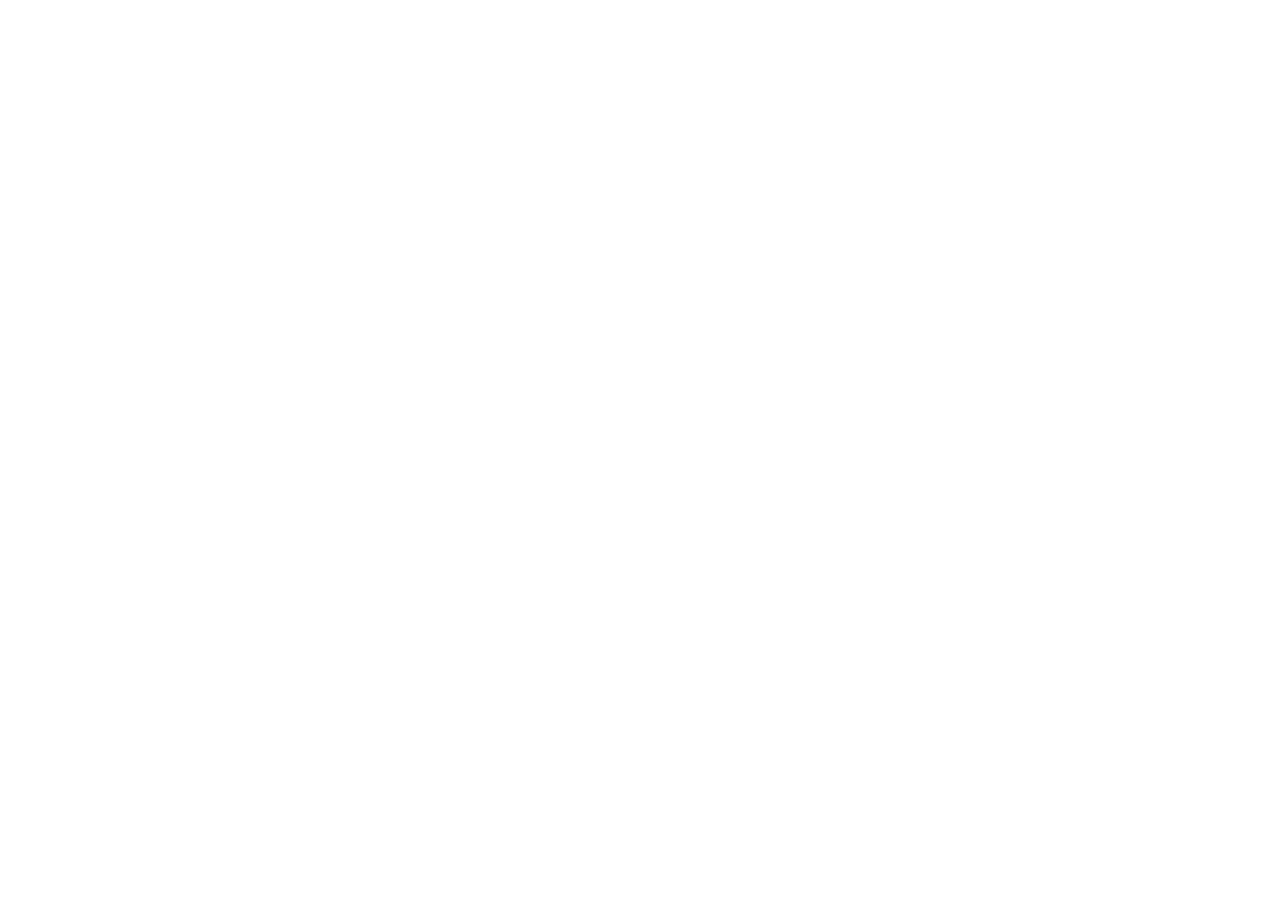
==== index.html @ 04d9647b "Set up prototype files" ====
<!DOCTYPE html>
<html>
<head>
  <meta charset="utf-8">
  <meta name="viewport" content="width=device-width">
  <meta http-equiv="X-UA-Compatible" content="IE=edge">
  <title></title>
  <link rel="stylesheet" href="">
</head>
<body>
  
</body>
</html>
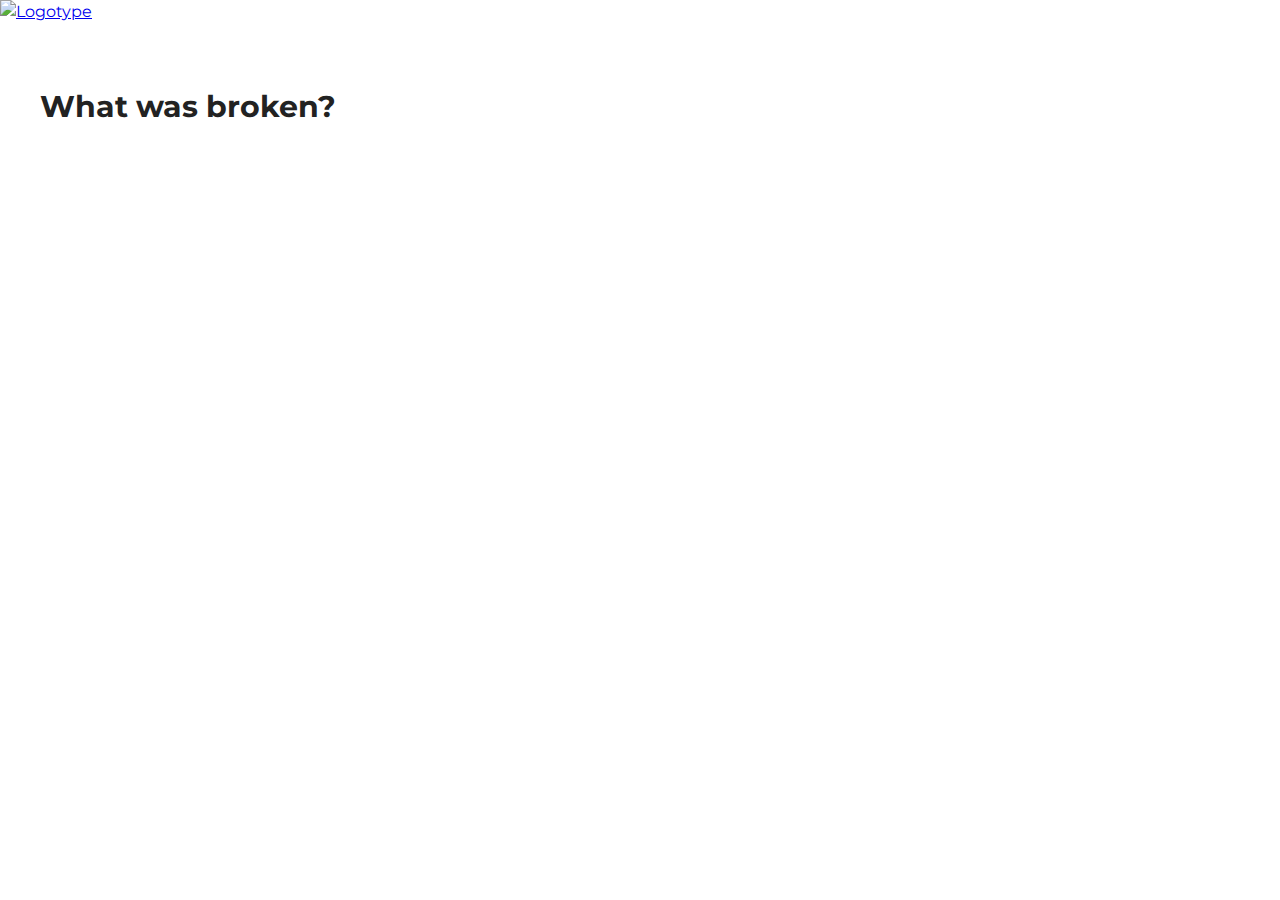
==== commit bcb62992: "Added foundation, google font Montserrat" ====
--- a/index.html
+++ b/index.html
@@ -1,13 +1,29 @@
 <!DOCTYPE html>
+
 <html>
 <head>
   <meta charset="utf-8">
   <meta name="viewport" content="width=device-width">
   <meta http-equiv="X-UA-Compatible" content="IE=edge">
-  <title></title>
-  <link rel="stylesheet" href="">
+  <title>This Was Broken</title>
+  <link href='http://fonts.googleapis.com/css?family=Montserrat:400,700' rel='stylesheet' type='text/css'>
+  <link rel="stylesheet" href="css/normalize.css">
+  <link rel="stylesheet" href="css/foundation/foundation.min.css">
+  <link rel="stylesheet" href="css/style.css">
 </head>
+
 <body>
-  
+	<header>
+		<a href="logo" title="This Was Broken">
+			<img src="" alt="Logotype">
+		</a>
+
+
+	</header>
+
+	<section class="description page-section">
+		<h1>What was broken?</h1>
+		<p></p>
+	</section>
 </body>
 </html>--- a/css/style.css
+++ b/css/style.css
@@ -0,0 +1,43 @@
+/* 
+
+Color: #HEX/rgb();
+
+*/
+
+
+/**** GLOBAL STYLES ****/
+*, *:before, *:after {
+	-webkit-box-sizing: border-box;
+	-moz-box-sizing: border-box;
+	box-sizing: border-box;
+}
+
+html {
+	font-size:16px;
+}
+
+body {
+	background:white;
+	color:#222;
+	font: 1em/1.5 'Montserrat', sans-serif;
+}
+
+h1,.alpha {		font-size: 1.875em; }
+h2,.beta {		font-size: 1.5em;	}
+h3,.gamma {		font-size: ;	}
+h4,.delta {		font-size: ;	}
+h5,.epsilon {	font-size: ;	}
+h6,.zeta {		font-size: ;	}
+
+
+
+/**** GENERAL ****/
+
+.page-section {
+	padding:40px;
+}
+
+
+/**** HEADER ****/
+
+/**** FOOTER ****/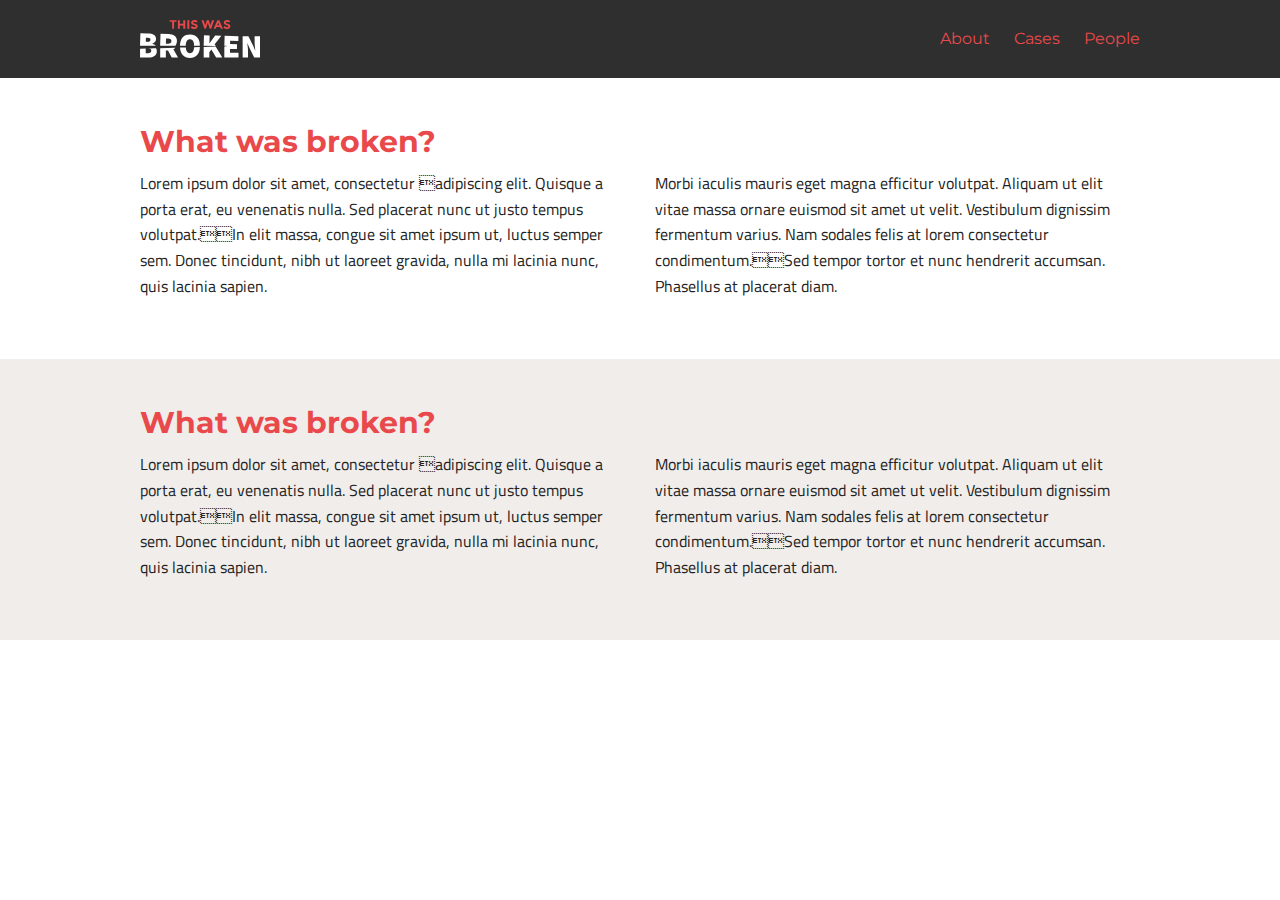
==== commit 66b62e70: "Updated font-family, added nav abstraction, colors" ====
--- a/index.html
+++ b/index.html
@@ -7,23 +7,48 @@
   <meta http-equiv="X-UA-Compatible" content="IE=edge">
   <title>This Was Broken</title>
   <link href='http://fonts.googleapis.com/css?family=Montserrat:400,700' rel='stylesheet' type='text/css'>
+  <link href='http://fonts.googleapis.com/css?family=Titillium+Web' rel='stylesheet' type='text/css'>
   <link rel="stylesheet" href="css/normalize.css">
-  <link rel="stylesheet" href="css/foundation/foundation.min.css">
+  <link rel="stylesheet" href="css/foundation.min.css">
   <link rel="stylesheet" href="css/style.css">
 </head>
 
 <body>
 	<header>
-		<a href="logo" title="This Was Broken">
-			<img src="" alt="Logotype">
-		</a>
-
-
+		<div class="row">
+			<a href="index.html" title="This Was Broken" class="logo left">
+				<img src="images/logo.svg" alt="Logotype">
+			</a>
+			<nav class="right">
+				<ul class="nav main-nav">
+					<li><a href="index.html" title="About">About</a></li>
+					<li><a href="index.html" title="Cases">Cases</a></li>
+					<li><a href="index.html" title="People">People</a></li>
+				</ul>
+			</nav>
+		</div>
 	</header>
 
 	<section class="description page-section">
-		<h1>What was broken?</h1>
-		<p></p>
+		<div class="row">
+			<h1>What was broken?</h1>
+			<div class="row">
+				<p class="column small-12 medium-6">Lorem ipsum dolor sit amet, consectetur adipiscing elit. Quisque a porta erat, eu venenatis nulla. Sed placerat nunc ut justo tempus volutpat.In elit massa, congue sit amet ipsum ut, luctus semper sem. Donec tincidunt, nibh ut laoreet gravida, nulla mi lacinia nunc, quis lacinia sapien.</p>
+
+				<p class="column small-12 medium-6">Morbi iaculis mauris eget magna efficitur volutpat. Aliquam ut elit vitae massa ornare euismod sit amet ut velit. Vestibulum dignissim fermentum varius. Nam sodales felis at lorem consectetur condimentum.Sed tempor tortor et nunc hendrerit accumsan.  Phasellus at placerat diam.</p>
+			</div>
+		</div>	
+	</section>
+
+	<section class="showcase page-section odd">
+		<div class="row">
+			<h1>What was broken?</h1>
+			<div class="row">
+				<p class="column small-12 medium-6">Lorem ipsum dolor sit amet, consectetur adipiscing elit. Quisque a porta erat, eu venenatis nulla. Sed placerat nunc ut justo tempus volutpat.In elit massa, congue sit amet ipsum ut, luctus semper sem. Donec tincidunt, nibh ut laoreet gravida, nulla mi lacinia nunc, quis lacinia sapien.</p>
+
+				<p class="column small-12 medium-6">Morbi iaculis mauris eget magna efficitur volutpat. Aliquam ut elit vitae massa ornare euismod sit amet ut velit. Vestibulum dignissim fermentum varius. Nam sodales felis at lorem consectetur condimentum.Sed tempor tortor et nunc hendrerit accumsan.  Phasellus at placerat diam.</p>
+			</div>
+		</div>
 	</section>
 </body>
 </html>--- a/css/style.css
+++ b/css/style.css
@@ -1,6 +1,9 @@
 /* 
 
-Color: #HEX/rgb();
+Color: 		#HEX/rgb();
+------------------------
+Brand: 		#e9494a;
+Off-white: 	#f0edeb;
 
 */
 
@@ -19,7 +22,13 @@
 body {
 	background:white;
 	color:#222;
-	font: 1em/1.5 'Montserrat', sans-serif;
+	font: 1em/1.5 'Titillium Web', sans-serif;
+}
+
+h1,h2,h3,h4,h5,h6 {
+	color: #e9494a;
+	font-family: 'Montserrat', sans-serif;
+	font-weight: bold;
 }
 
 h1,.alpha {		font-size: 1.875em; }
@@ -29,15 +38,71 @@
 h5,.epsilon {	font-size: ;	}
 h6,.zeta {		font-size: ;	}
 
+img {
+	max-width: 100%;
+	height:auto;
+}
+
 
 
 /**** GENERAL ****/
+
+.brand {	color:#e9494a; }
+.odd { 		background:#f0edeb;}
+
+a { 
+	color:#e9494a;
+}
+	a:hover {}
 
 .page-section {
 	padding:40px;
 }
 
+/* Navigation */
+.nav{
+    list-style:none;
+    margin-left:0;
+}
+	.nav > li,
+	.nav > li > a{
+		display:inline-block;
+		*display:inline;
+		zoom:1;
+	}
+
+.breadcrumb{}
+.breadcrumb li:before{
+    content:"» "
+}
+.breadcrumb li:first-child:before{
+    content:normal;
+}
+
+.main-nav {
+	margin:0;
+	font-size: 1em;
+	font-family: 'Montserrat', sans-serif;
+}
+	.main-nav li {
+		margin-left:20px;
+		line-height: 38px; // Height of logo
+	}
+
+
+.description {}
+
 
 /**** HEADER ****/
 
+header {
+	padding:20px 40px;
+	background:#302f2f;
+	overflow: hidden;
+}
+
+	.logo {
+		width:120px;
+	}
+
 /**** FOOTER ****/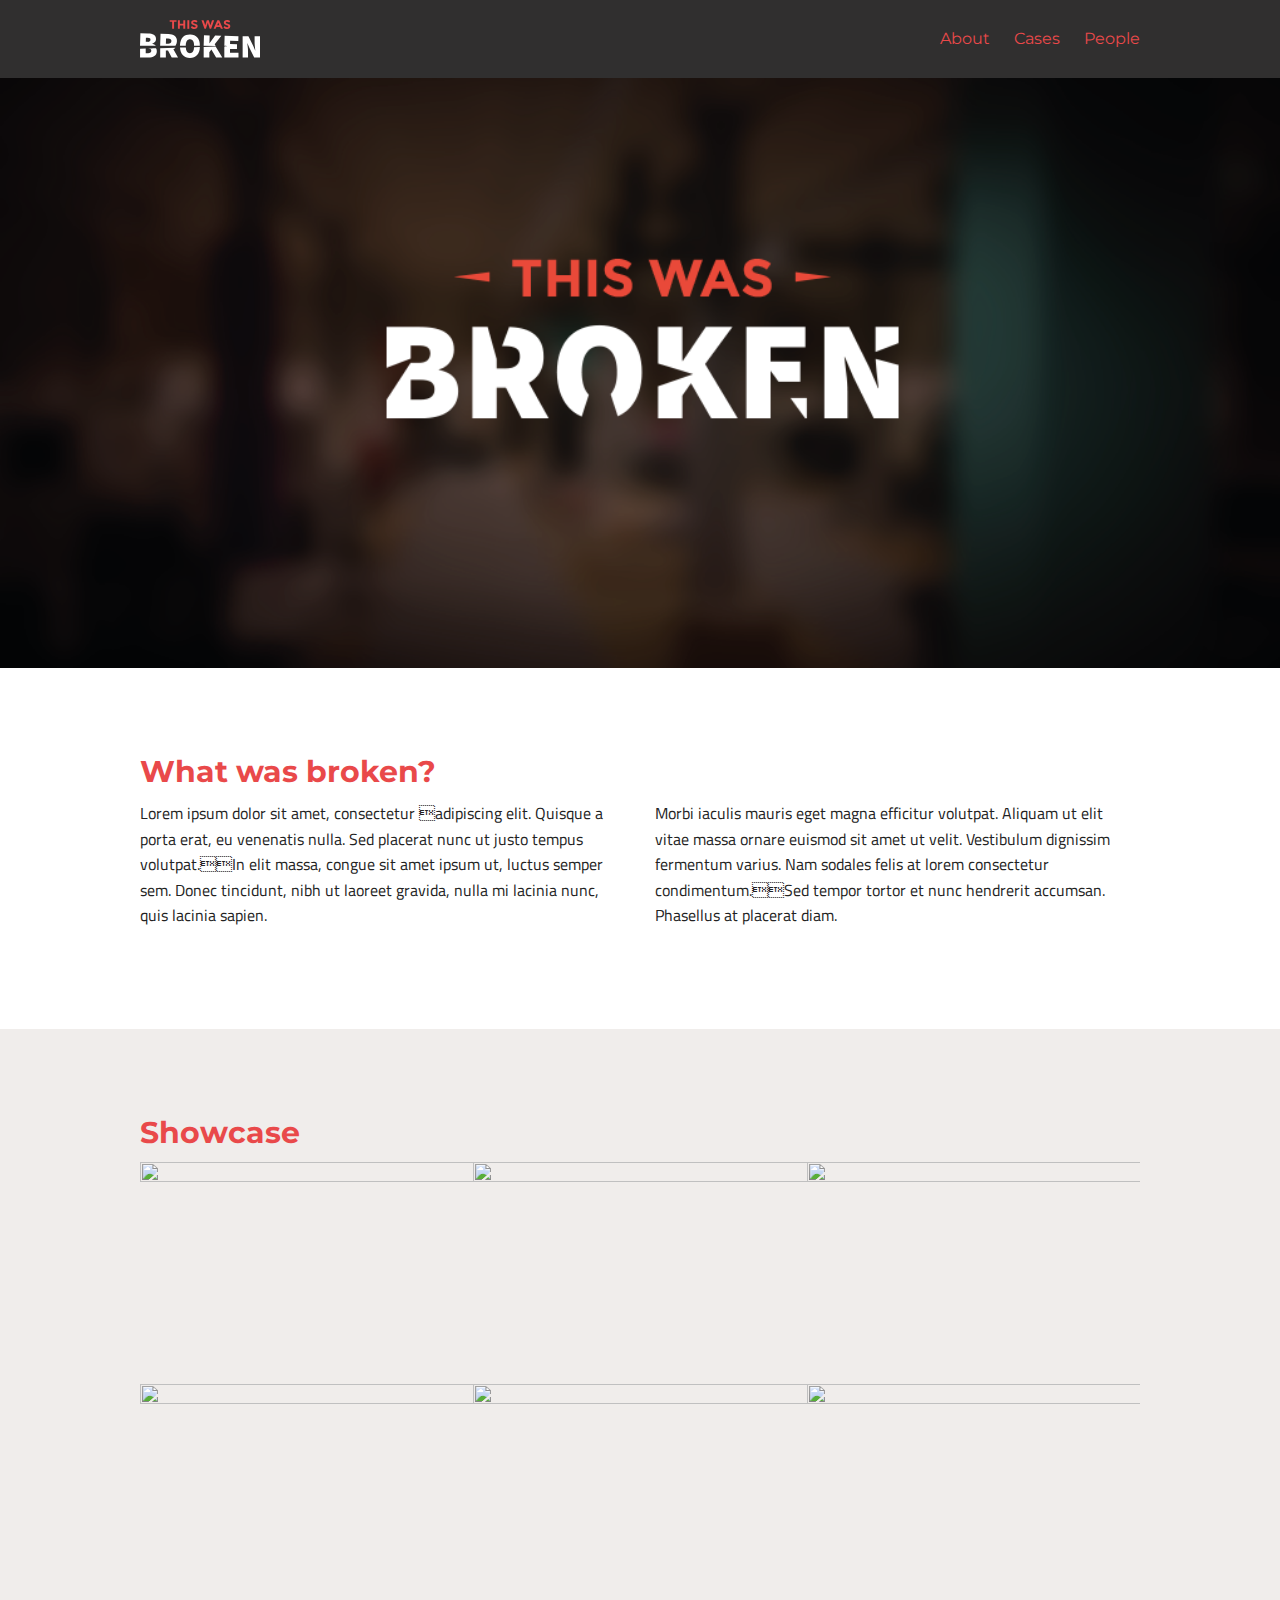
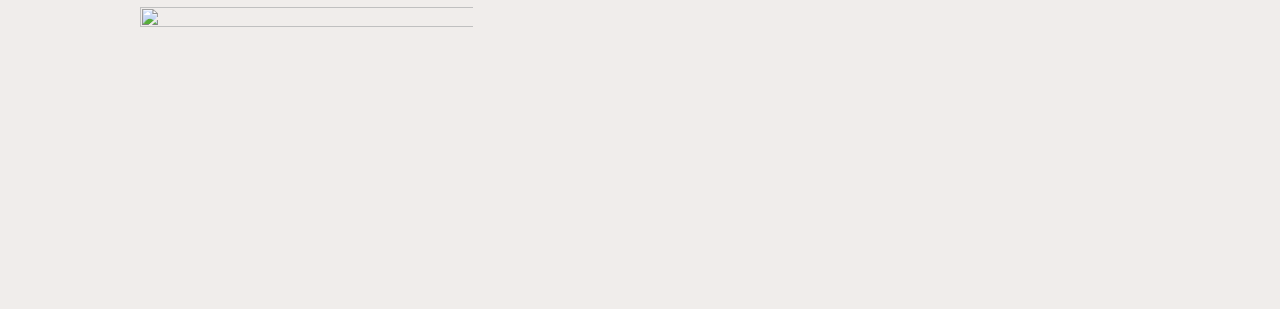
==== commit 05c5e502: "Fixed section padding, showcase links" ====
--- a/index.html
+++ b/index.html
@@ -29,6 +29,8 @@
 		</div>
 	</header>
 
+	<img src="images/cover.png" class="cover-image" alt="Cover image">
+
 	<section class="description page-section">
 		<div class="row">
 			<h1>What was broken?</h1>
@@ -42,13 +44,82 @@
 
 	<section class="showcase page-section odd">
 		<div class="row">
-			<h1>What was broken?</h1>
-			<div class="row">
-				<p class="column small-12 medium-6">Lorem ipsum dolor sit amet, consectetur adipiscing elit. Quisque a porta erat, eu venenatis nulla. Sed placerat nunc ut justo tempus volutpat.In elit massa, congue sit amet ipsum ut, luctus semper sem. Donec tincidunt, nibh ut laoreet gravida, nulla mi lacinia nunc, quis lacinia sapien.</p>
-
-				<p class="column small-12 medium-6">Morbi iaculis mauris eget magna efficitur volutpat. Aliquam ut elit vitae massa ornare euismod sit amet ut velit. Vestibulum dignissim fermentum varius. Nam sodales felis at lorem consectetur condimentum.Sed tempor tortor et nunc hendrerit accumsan.  Phasellus at placerat diam.</p>
-			</div>
+			<h1>Showcase</h1>
+				<a href="index.html" class="showcase-link column small-6 medium-4">
+					<img src="http://placekitten.com/g/600/400" alt="" width="600" height="400">
+					<div class="overlay">
+						<div class="caption-wrapper">
+							<hgroup class="caption">
+								<h2 class="caption-title">Kitty plx</h2>
+							</hgroup>
+						</div>
+					</div>
+				</a><!--
+				--><a href="index.html" class="showcase-link column small-6 medium-4">
+					<img src="http://placekitten.com/g/600/400" alt="" width="600" height="400">
+					<div class="overlay">
+						<div class="caption-wrapper">
+							<hgroup class="caption">
+								<h2 class="caption-title">Kitty plx</h2>
+							</hgroup>
+						</div>
+					</div>
+				</a><!--
+				--><a href="index.html" class="showcase-link column small-6 medium-4">
+					<img src="http://placekitten.com/g/600/400" alt="" width="600" height="400">
+					<div class="overlay">
+						<div class="caption-wrapper">
+							<hgroup class="caption">
+								<h2 class="caption-title">Kitty plx</h2>
+							</hgroup>
+						</div>
+					</div>
+				</a><!--
+				--><a href="index.html" class="showcase-link column small-6 medium-4">
+					<img src="http://placekitten.com/g/600/400" alt="" width="600" height="400">
+					<div class="overlay">
+						<div class="caption-wrapper">
+							<hgroup class="caption">
+								<h2 class="caption-title">Kitty plx</h2>
+							</hgroup>
+						</div>
+					</div>
+				</a><!--
+				--><a href="index.html" class="showcase-link column small-6 medium-4">
+					<img src="http://placekitten.com/g/600/400" alt="" width="600" height="400">
+					<div class="overlay">
+						<div class="caption-wrapper">
+							<hgroup class="caption">
+								<h2 class="caption-title">Kitty plx</h2>
+							</hgroup>
+						</div>
+					</div>
+				</a><!--
+				--><a href="index.html" class="showcase-link column small-6 medium-4">
+					<img src="http://placekitten.com/g/600/400" alt="" width="600" height="400">
+					<div class="overlay">
+						<div class="caption-wrapper">
+							<hgroup class="caption">
+								<h2 class="caption-title">Kitty plx</h2>
+							</hgroup>
+						</div>
+					</div>
+				</a><!--
+				--><a href="index.html" class="showcase-link column small-6 medium-4 end">
+					<img src="http://placekitten.com/g/600/400" alt="" width="600" height="400">
+					<div class="overlay">
+						<div class="caption-wrapper">
+							<hgroup class="caption">
+								<h2 class="caption-title">Kitty plx</h2>
+							</hgroup>
+						</div>
+					</div>
+				</a>
 		</div>
 	</section>
+
+	<footer>
+		
+	</footer>
 </body>
 </html>--- a/css/style.css
+++ b/css/style.css
@@ -56,8 +56,14 @@
 	a:hover {}
 
 .page-section {
-	padding:40px;
+	padding:40px 20px;
 }
+	
+	@media only screen 	and (min-width : 320px) {
+		.page-section {
+			padding:80px 40px;
+		}
+	}
 
 /* Navigation */
 .nav{
@@ -89,8 +95,52 @@
 		line-height: 38px; // Height of logo
 	}
 
+		.main-nav li a:hover {
+			color:white;
+		}
 
-.description {}
+.cover-image {
+	width:100%;
+}
+
+
+.showcase-link {
+	position:relative;
+	padding:0;
+}
+
+.overlay {
+	position:absolute;
+	text-align:center;
+	background:rgba(0,0,0,0.4);
+	top:0;
+	right:0;
+	bottom:0;
+	left:0;
+	opacity: 0;
+}
+
+.caption-wrapper {
+	display: table;
+	width:100%;
+	height:100%;
+}
+
+	.caption {
+		display: table-cell;
+		vertical-align: middle;
+	}
+
+		.caption .caption-title {
+			color: white;
+		}
+
+.showcase-link:hover .overlay {
+	opacity:1;
+}
+
+
+
 
 
 /**** HEADER ****/
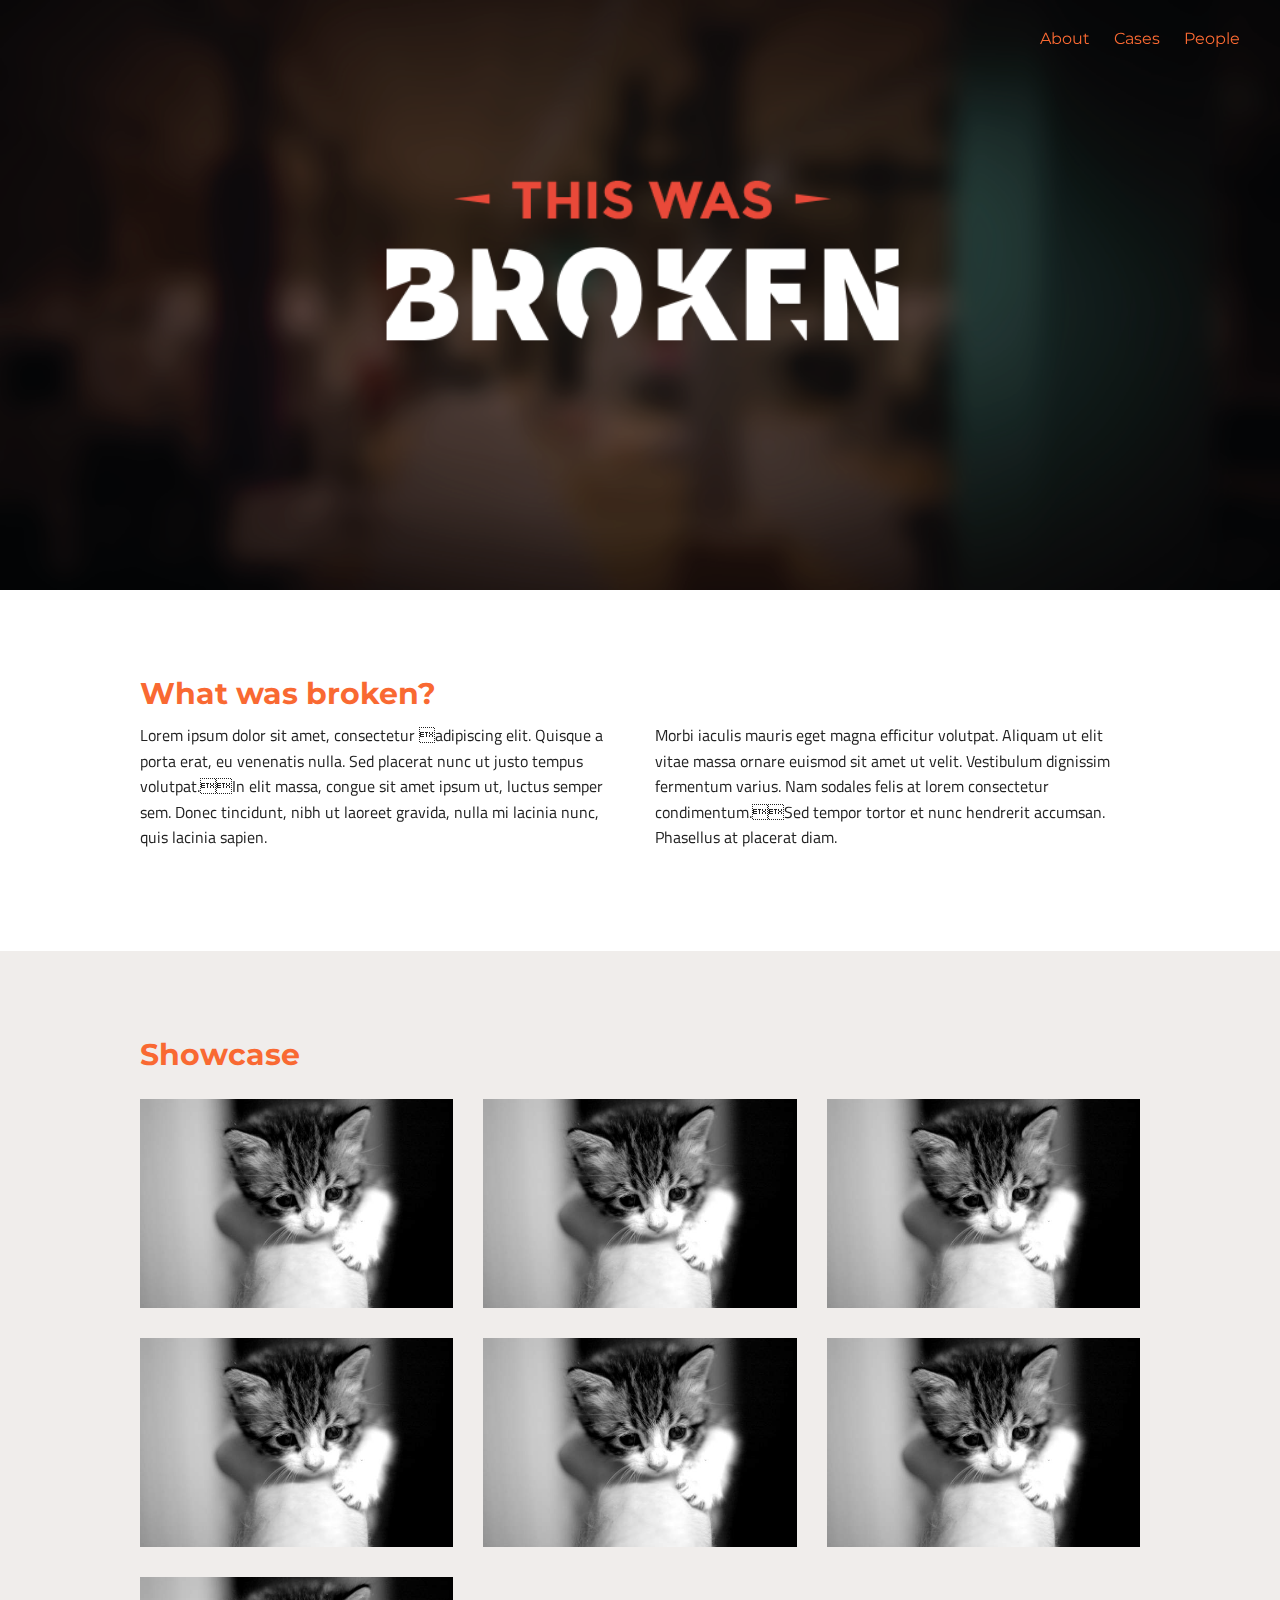
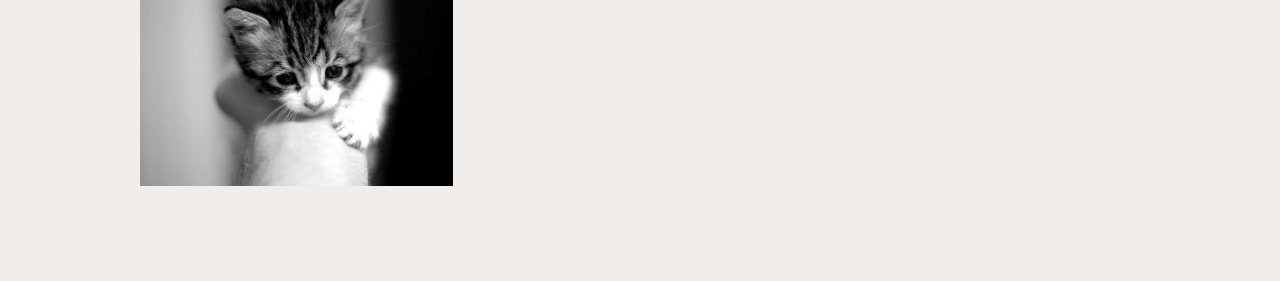
==== commit 37e651ff: "Updated brand colors, new logo" ====
--- a/index.html
+++ b/index.html
@@ -15,18 +15,16 @@
 
 <body>
 	<header>
-		<div class="row">
-			<a href="index.html" title="This Was Broken" class="logo left">
-				<img src="images/logo.svg" alt="Logotype">
-			</a>
-			<nav class="right">
-				<ul class="nav main-nav">
-					<li><a href="index.html" title="About">About</a></li>
-					<li><a href="index.html" title="Cases">Cases</a></li>
-					<li><a href="index.html" title="People">People</a></li>
-				</ul>
-			</nav>
-		</div>
+		<a href="index.html" title="This Was Broken" class="logo left">
+			<img src="images/logo.svg" alt="Logotype">
+		</a>
+		<nav class="right">
+			<ul class="nav main-nav">
+				<li><a href="index.html" title="About">About</a></li>
+				<li><a href="index.html" title="Cases">Cases</a></li>
+				<li><a href="index.html" title="People">People</a></li>
+			</ul>
+		</nav>
 	</header>
 
 	<img src="images/cover.png" class="cover-image" alt="Cover image">
@@ -45,8 +43,11 @@
 	<section class="showcase page-section odd">
 		<div class="row">
 			<h1>Showcase</h1>
+			<div class="row">
+				
+			
 				<a href="index.html" class="showcase-link column small-6 medium-4">
-					<img src="http://placekitten.com/g/600/400" alt="" width="600" height="400">
+					<img src="images/kitteh.jpg" alt="" width="600" height="400">
 					<div class="overlay">
 						<div class="caption-wrapper">
 							<hgroup class="caption">
@@ -56,7 +57,7 @@
 					</div>
 				</a><!--
 				--><a href="index.html" class="showcase-link column small-6 medium-4">
-					<img src="http://placekitten.com/g/600/400" alt="" width="600" height="400">
+					<img src="images/kitteh.jpg" alt="" width="600" height="400">
 					<div class="overlay">
 						<div class="caption-wrapper">
 							<hgroup class="caption">
@@ -66,7 +67,7 @@
 					</div>
 				</a><!--
 				--><a href="index.html" class="showcase-link column small-6 medium-4">
-					<img src="http://placekitten.com/g/600/400" alt="" width="600" height="400">
+					<img src="images/kitteh.jpg" alt="" width="600" height="400">
 					<div class="overlay">
 						<div class="caption-wrapper">
 							<hgroup class="caption">
@@ -76,7 +77,7 @@
 					</div>
 				</a><!--
 				--><a href="index.html" class="showcase-link column small-6 medium-4">
-					<img src="http://placekitten.com/g/600/400" alt="" width="600" height="400">
+					<img src="images/kitteh.jpg" alt="" width="600" height="400">
 					<div class="overlay">
 						<div class="caption-wrapper">
 							<hgroup class="caption">
@@ -86,7 +87,7 @@
 					</div>
 				</a><!--
 				--><a href="index.html" class="showcase-link column small-6 medium-4">
-					<img src="http://placekitten.com/g/600/400" alt="" width="600" height="400">
+					<img src="images/kitteh.jpg" alt="" width="600" height="400">
 					<div class="overlay">
 						<div class="caption-wrapper">
 							<hgroup class="caption">
@@ -96,7 +97,7 @@
 					</div>
 				</a><!--
 				--><a href="index.html" class="showcase-link column small-6 medium-4">
-					<img src="http://placekitten.com/g/600/400" alt="" width="600" height="400">
+					<img src="images/kitteh.jpg" alt="" width="600" height="400">
 					<div class="overlay">
 						<div class="caption-wrapper">
 							<hgroup class="caption">
@@ -106,7 +107,7 @@
 					</div>
 				</a><!--
 				--><a href="index.html" class="showcase-link column small-6 medium-4 end">
-					<img src="http://placekitten.com/g/600/400" alt="" width="600" height="400">
+					<img src="images/kitteh.jpg" alt="" width="600" height="400">
 					<div class="overlay">
 						<div class="caption-wrapper">
 							<hgroup class="caption">
@@ -115,11 +116,14 @@
 						</div>
 					</div>
 				</a>
+				</div>
 		</div>
 	</section>
 
-	<footer>
-		
-	</footer>
+	<footer></footer>
+
+	<script src="js/vendor/jquery-2.1.1.min.js" type="text/javascript"></script>
+	<script src="js/vague.js" type="text/javascript"></script>
+	<script src="js/application.js" type="text/javascript"></script>
 </body>
 </html>--- a/css/style.css
+++ b/css/style.css
@@ -2,7 +2,8 @@
 
 Color: 		#HEX/rgb();
 ------------------------
-Brand: 		#e9494a;
+Brand:		rgb(249, 105, 50);
+Dark:		rgb(48, 47, 47);
 Off-white: 	#f0edeb;
 
 */
@@ -26,7 +27,7 @@
 }
 
 h1,h2,h3,h4,h5,h6 {
-	color: #e9494a;
+	color: rgb(249, 105, 50);
 	font-family: 'Montserrat', sans-serif;
 	font-weight: bold;
 }
@@ -47,11 +48,11 @@
 
 /**** GENERAL ****/
 
-.brand {	color:#e9494a; }
+.brand {	color:rgb(249, 105, 50); }
 .odd { 		background:#f0edeb;}
 
 a { 
-	color:#e9494a;
+	color:rgb(249, 105, 50);
 }
 	a:hover {}
 
@@ -106,7 +107,7 @@
 
 .showcase-link {
 	position:relative;
-	padding:0;
+	margin:15px 0;
 }
 
 .overlay {
@@ -114,9 +115,9 @@
 	text-align:center;
 	background:rgba(0,0,0,0.4);
 	top:0;
-	right:0;
+	right:15px;
 	bottom:0;
-	left:0;
+	left:15px;
 	opacity: 0;
 }
 
@@ -142,17 +143,29 @@
 
 
 
-
 /**** HEADER ****/
 
 header {
 	padding:20px 40px;
-	background:#302f2f;
+	background:transparent;
+	position:fixed;
+	width:100%;
 	overflow: hidden;
+	transition: background-color 100ms ease-in;
 }
 
 	.logo {
 		width:120px;
+		opacity:0;
+		transition: opacity 100ms ease-in;
+	}
+	
+	header.fixed {
+		background:rgb(48, 47, 47);
 	}
 
+		header.fixed .logo {
+			opacity: 1;
+		}
+
 /**** FOOTER ****/